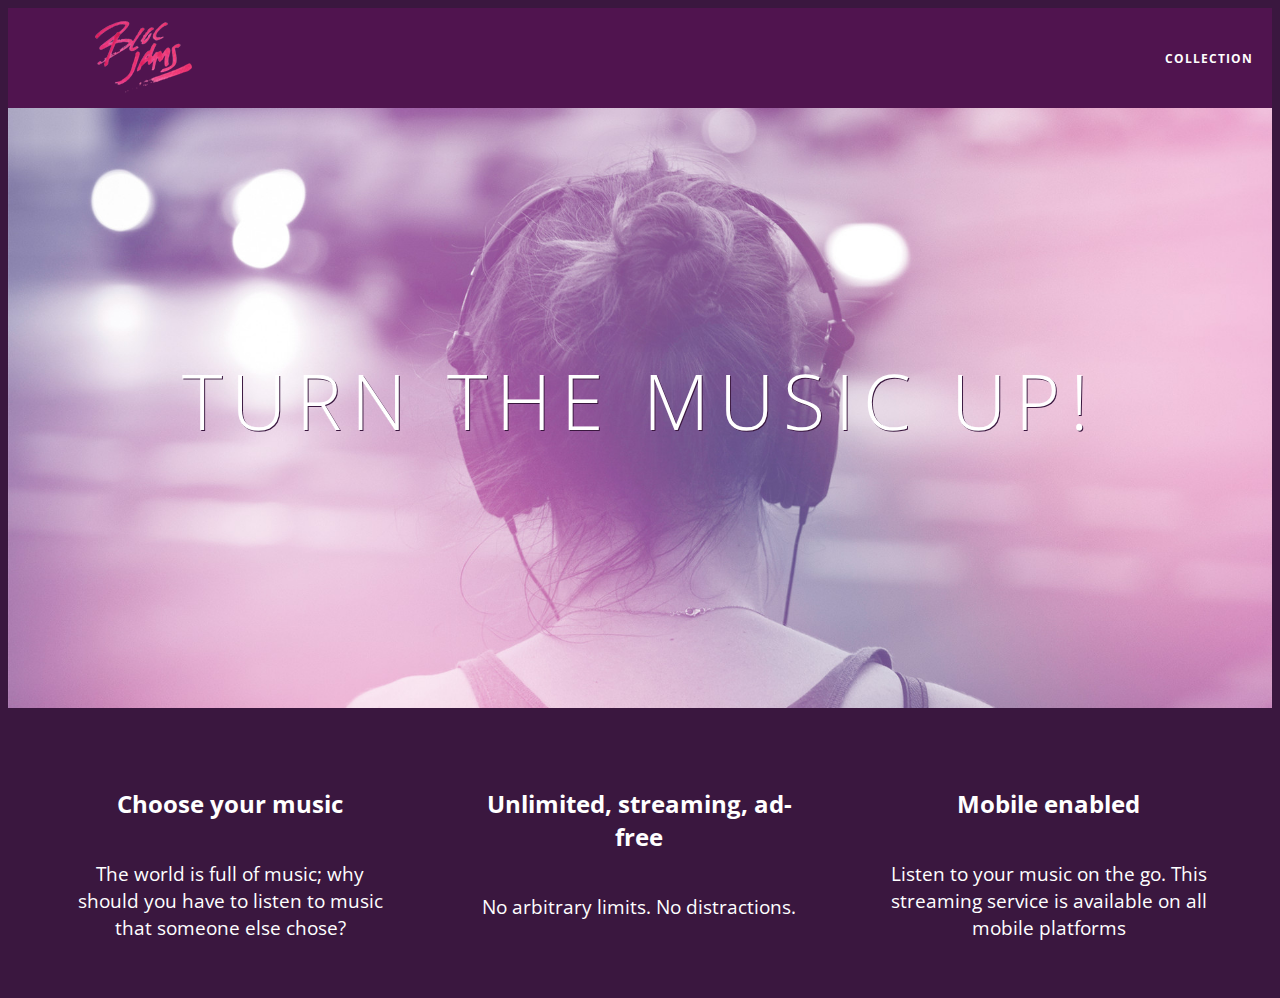
==== index.html @ d0243931 "#5" ====
<!DOCTYPE html>
<html>
<head>
<title>Bloc Jams</title>
    <meta name="viewport" content="width=device-width, initial-scale=1">
    <link rel="stylesheet" type="text/css" href="http://fonts.googleapis.com/css?family=Open+Sans:400,800,600,700,300">
    <link rel="stylesheet" type="text/css" href="http://code.ionicframework.com/ionicons/2.0.1/css/ionicons.min.css">
    <link rel="stylesheet" type="text/css" href="styles/normalize.css">
    <link rel="stylesheet" type="text/css" href="main.css">
    <link rel="stylesheet" type="text/css" href="landing.css"
</head>

<body class="landing">

<!-- navigation bar -->
    <section>
        <nav class="navbar">
        <a href="index.html" class="logo">
            <img src="assets/images/bloc_jams_logo.png" alt="bloc jams logo" class="logo">
        </a>
            <div class="links-container">
            <a href="collection.html" class="navbar-link">collection</a>
            </div>
        </nav>
    </section>
    
<!-- hero content -->
    <section class="hero-content">
            <h1 class="hero-title">Turn the music up!</h1>
     </section>
    
<!-- selling points -->
    <section class="selling-points container clearfix">
        <div class="point column third">
            <span class="ion-music-note"></span>
            <h5 class="point-title">Choose your music</h5>
            <p class="point-description">The world is full of music; why should you have to listen to music that someone else chose?</p>
        </div>
    
    <div class="point column third">
        <span class="ion-radio-waves"></span>
        <h5 class="point-title">Unlimited, streaming, ad-free</h5>
        <p class="point-description">No arbitrary limits. No distractions.</p>
    </div>
    
    <div class="point column third">
        <span class="ion-iphone"></span>
        <h5 class="point-title">Mobile enabled</h5>
        <p class="point-description">Listen to your music on the go. This streaming service is available on all mobile platforms</p>
    </div>
    </section>
    </body>

</html>
---- main.css ----
html {
    height: 100%;
    font-size: 100%;
}

body {
    font-family: 'Open Sans';
    color: white;
    min-height: 100%;
}

.navbar {
    position: relative;
    padding: 0.5rem;
    background-color: rgb(101,18,95,0.5);
    z-index: 1;
}

.navbar .logo {
    position: relative;
    left: 2rem;
    cursor: pointer;
}

.navbar .links-container {
    display: table;
    position: absolute;
    top: 0;
    right: 0;
    height: 100px;
    color: white;
    text-decoration: none;
}

.links-container .navbar-link {
    display: table-cell;
    position: relative;
    height: 100%;
    padding-left: 1rem;
    padding-right: 1rem;
    vertical-align: middle;
    color:white;
    font-size: 0.625rem;
    letter-spacing: 0.05rem;
    font-weight: 700;
    text-transform: uppercase;
    text-decoration: none;
    cursor: pointer;
}

.links-container .navbar-link:hover {
    color: rgb(233,50,117);
}
.links-container .navbar-link:active{
    color:rgb(233,50,117);
    background-color: white;
}

*, *::before, *::after {
    -moz-box-sizing: border-box;
    -webkit-box-sizing: border-box;
    box-sizing: border-box;
}

.container {
    margin: 0 auto;
    max-width: 64rem;
}

/* Medium and small screens (640px) */
@media (min-width: 640px) {
    html { font-size: 112%; }
}

/* Large screens (1024px)*/
@media (min-width: 1024px) {
    html { font-size: 120%; }
    
    .column {
    float: left;
    padding-left: 1rem;
    padding-right: 1rem;
    }
    
    .column.full {width: 100%; }
    .column.two-thirds {width: 66.7%;}
    .column.half { width: 50%; }
    .column.third { width: 33.3%; }
    .column.fourth { width: 25%; }
    .column.flow-opposite { float: right; } 
}

.clearfix::before,
.clearfix::after {
    content: " ";
    display: table;
}

.clearfix::after {
    clear: both;
}
---- landing.css ----
body.landing {
    background-color: rgb(58,23,63);
}

.hero-content {
    position: relative;
    min-height: 600px;
    background-image: url(../assets/images/bloc_jams_bg.jpg);
    background-position: center center;
    background-size: cover;
}

.hero-content .hero-title {
    position: absolute;
    top: 40%;
    -webkit-transform: translateY(-50%);
    -moz-transform: translateY(-50%);
    -ms-transform:translateY(-50%);
    transform: translateY(-50%);
    width: 100%;
    text-align: center;
    font-size: 4rem;
    font-weight: 300;
    text-transform: uppercase;
    letter-spacing: 0.5rem;
    text-shadow: 1px 1px 0px rgb(58, 23, 63);
}

.selling-points {
    position: relative;
}

.point {
    position: relative;
    padding: 2rem;
    text-align: center;
}

.point .point-title {
    font-size: 1.25rem;
}

.ion-music-note,
.ion-radio-waves,
.ion-iphone {
    color: rgb(233,50,117);
    font-size: 5rem;
}
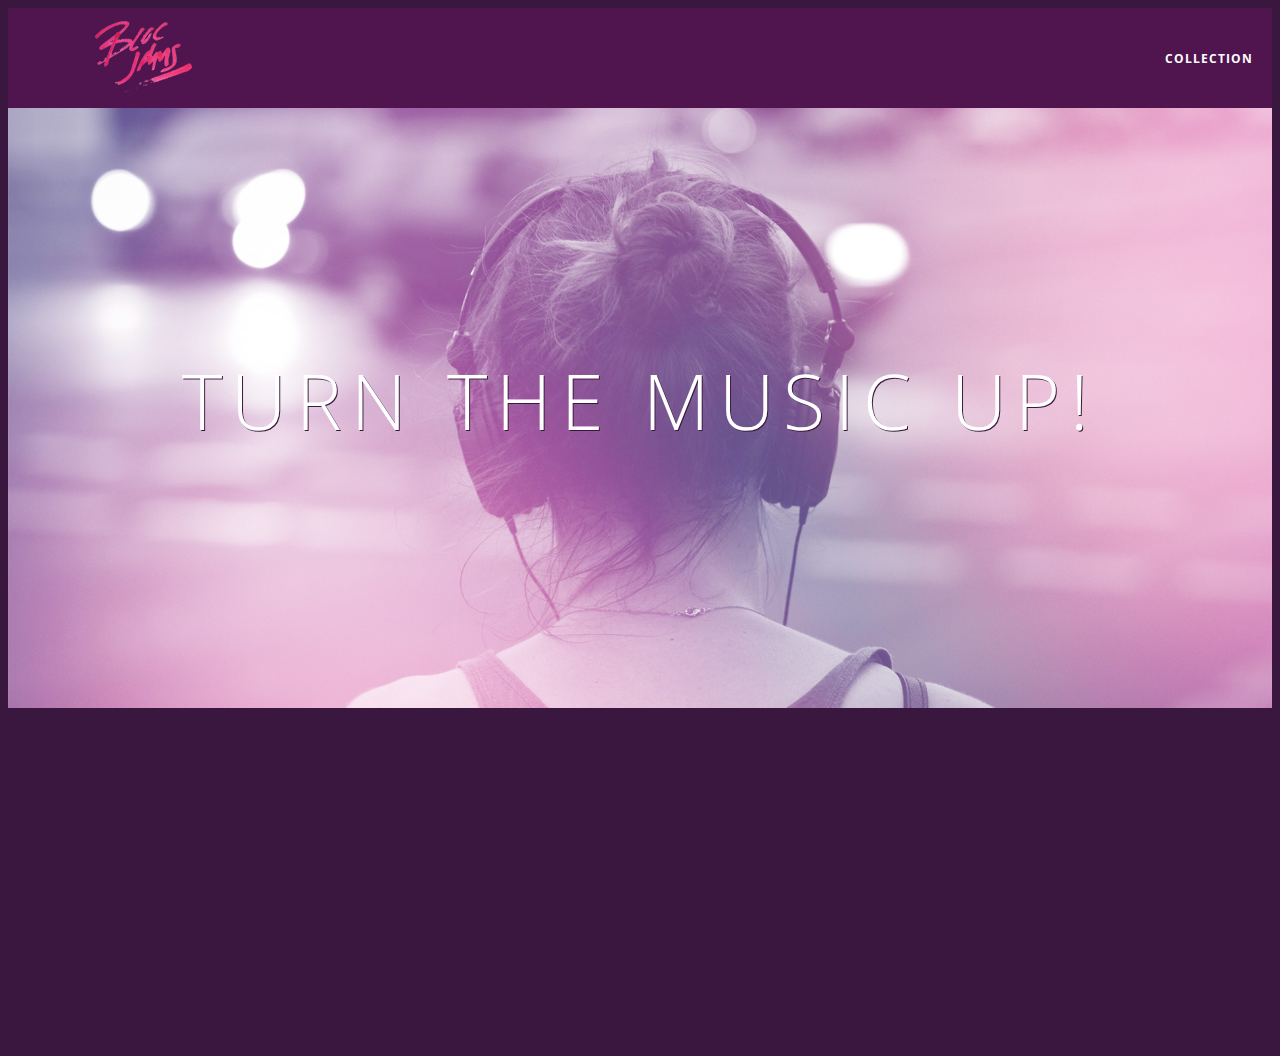
==== commit 3f6d2c59: "#8" ====
--- a/index.html
+++ b/index.html
@@ -51,4 +51,6 @@
     </section>
     </body>
 
+    <script src="scripts/landing.js"></script>
+    
 </html>
--- a/main.css
+++ b/main.css
@@ -67,6 +67,10 @@
     max-width: 64rem;
 }
 
+.container.narrow {
+    max-width: 56rem;
+}
+
 /* Medium and small screens (640px) */
 @media (min-width: 640px) {
     html { font-size: 112%; }
--- a/landing.css
+++ b/landing.css
@@ -34,6 +34,16 @@
     position: relative;
     padding: 2rem;
     text-align: center;
+    opacity: 0;
+    -webkit-transform: scaleX(0.9) translateY(3rem);
+    -moz-transform: scaleX(0.9) translateY(3rem);
+    transform: scaleX(0.9) translateY(3rem);
+    -webkit-transition: all 0.25s ease-in-out;
+    -moz-transition: all 0.25s ease-in-out;
+    transition: all 0.25s ease-in-out;
+    -webkit-transition-delay: 0.2s;
+    -moz-transition-delay: 0.2s;
+    transition-delay: 0.2s;
 }
 
 .point .point-title {
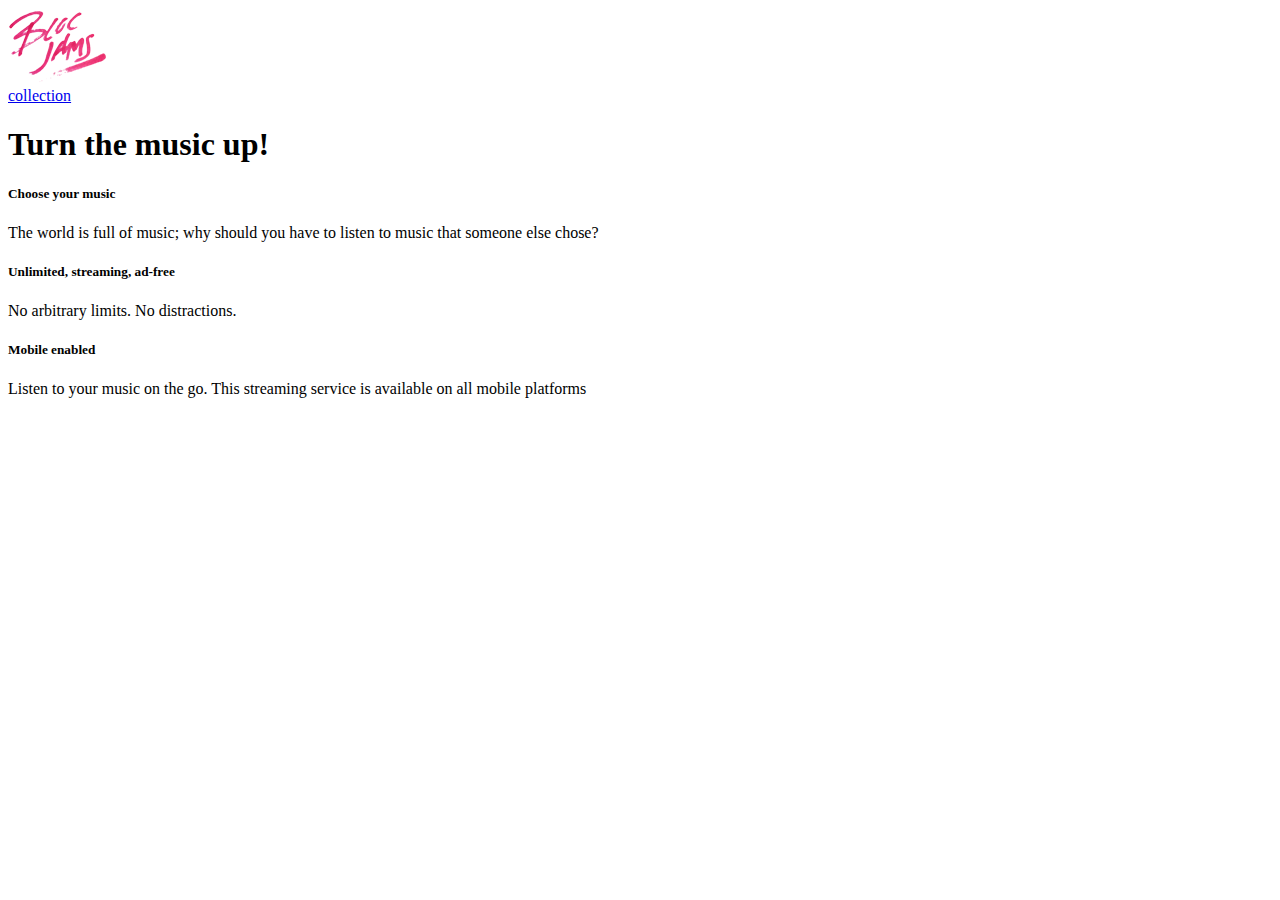
==== commit 65938a20: "17" ====
--- a/index.html
+++ b/index.html
@@ -6,8 +6,8 @@
     <link rel="stylesheet" type="text/css" href="http://fonts.googleapis.com/css?family=Open+Sans:400,800,600,700,300">
     <link rel="stylesheet" type="text/css" href="http://code.ionicframework.com/ionicons/2.0.1/css/ionicons.min.css">
     <link rel="stylesheet" type="text/css" href="styles/normalize.css">
-    <link rel="stylesheet" type="text/css" href="main.css">
-    <link rel="stylesheet" type="text/css" href="landing.css"
+    <link rel="stylesheet" type="text/css" href="styles/main.css">
+    <link rel="stylesheet" type="text/css" href="styles/landing.css"
 </head>
 
 <body class="landing">
@@ -49,8 +49,10 @@
         <p class="point-description">Listen to your music on the go. This streaming service is available on all mobile platforms</p>
     </div>
     </section>
+    
+    <script src="https://code.jquery.com/jquery-2.1.3.min.js"></script>
+    <script src="scripts/utilities.js"></script>
+    <script src="scripts/landing.js"></script>
     </body>
-
-    <script src="scripts/landing.js"></script>
     
 </html>
